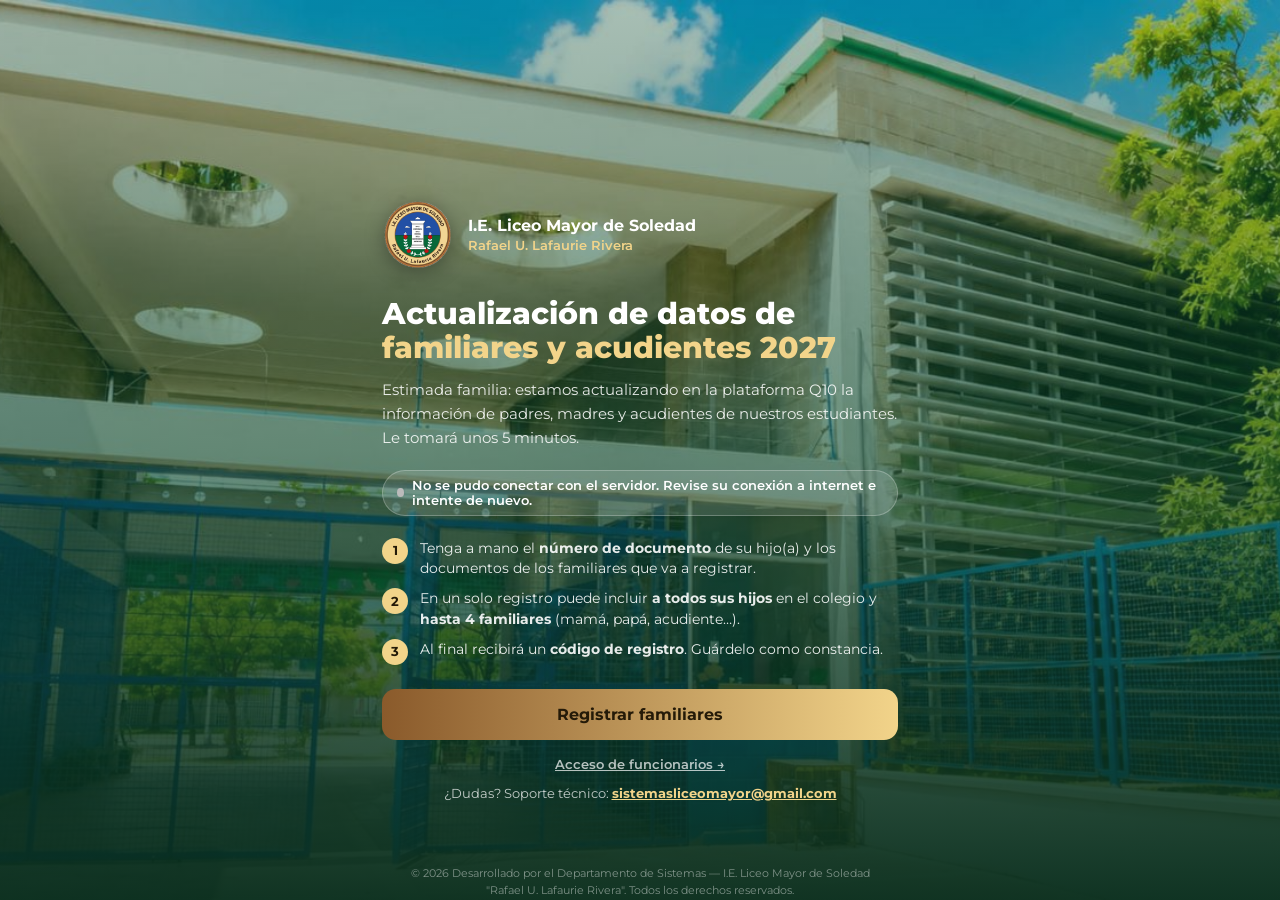
==== index.html @ 36f61656 "Versión 1 del aplicativo de familiares Q10 2027." ====
<!DOCTYPE html>
<html lang="es">
<head>
<meta charset="UTF-8">
<meta name="viewport" content="width=device-width, initial-scale=1, viewport-fit=cover">
<title>Actualización de datos de familiares 2027 — I.E. Liceo Mayor de Soledad</title>
<link rel="icon" href="assets/escudo.png">
<link rel="preconnect" href="https://fonts.googleapis.com">
<link rel="preconnect" href="https://fonts.gstatic.com" crossorigin>
<link href="https://fonts.googleapis.com/css2?family=Montserrat:wght@400;500;600;700;800&display=swap" rel="stylesheet">
<link rel="stylesheet" href="estilos.css">
<style>
  body{background:var(--verde-900);color:#fff;}
  .hero{
    min-height:100svh;
    display:flex;flex-direction:column;justify-content:flex-end;
    background-image:
      linear-gradient(180deg, rgba(10,74,45,.35) 0%, rgba(10,74,45,.6) 50%, rgba(9,46,29,.97) 100%),
      url("assets/fondo.jpg");
    background-size:cover;background-position:center top;
  }
  .contenido{max-width:560px;width:100%;margin:0 auto;padding:28px 22px 34px;}
  .marca{display:flex;align-items:center;gap:14px;margin-bottom:26px;}
  .marca img{width:72px;height:72px;filter:drop-shadow(0 4px 10px rgba(0,0,0,.35));}
  .marca b{display:block;font-size:16px;}
  .marca span{font-size:12.5px;color:var(--dorado);font-weight:600;}
  h1{font-size:30px;line-height:1.15;font-weight:800;margin:0 0 12px;}
  h1 em{font-style:normal;color:var(--dorado);}
  p.intro{font-size:15px;line-height:1.6;color:rgba(255,255,255,.88);margin:0 0 20px;}
  .estado{
    display:inline-flex;align-items:center;gap:8px;
    background:rgba(255,255,255,.12);border:1px solid rgba(255,255,255,.25);
    border-radius:999px;padding:7px 14px;font-size:12.5px;font-weight:600;margin-bottom:22px;
  }
  .estado i{width:9px;height:9px;border-radius:50%;background:#bbb;}
  .estado.abierto i{background:#57d68d;box-shadow:0 0 0 4px rgba(87,214,141,.25);}
  .estado.cerrado i{background:#e57b7b;}
  .pasos{list-style:none;margin:0 0 24px;padding:0;display:grid;gap:10px;}
  .pasos li{display:flex;gap:12px;align-items:flex-start;font-size:13.5px;line-height:1.5;color:rgba(255,255,255,.9);}
  .pasos b{flex:0 0 26px;height:26px;border-radius:50%;background:var(--dorado);color:#241a08;display:flex;align-items:center;justify-content:center;font-size:13px;}
  .funcionarios{display:block;text-align:center;margin-top:16px;color:rgba(255,255,255,.7);font-size:13px;font-weight:600;}
  .copyright{color:rgba(255,255,255,.45);}
  .soporte-portada{text-align:center;font-size:12.5px;color:rgba(255,255,255,.75);margin:14px 0 0;}
  .soporte-portada a{color:var(--dorado);font-weight:700;}
</style>
</head>
<body>
<div class="hero">
  <div class="contenido">
    <div class="marca">
      <img src="assets/escudo.png" alt="Escudo I.E. Liceo Mayor de Soledad">
      <div><b>I.E. Liceo Mayor de Soledad</b><span>Rafael U. Lafaurie Rivera</span></div>
    </div>

    <h1>Actualización de datos de <em>familiares y acudientes 2027</em></h1>
    <p class="intro">Estimada familia: estamos actualizando en la plataforma Q10 la información de padres, madres y acudientes de nuestros estudiantes. Le tomará unos 5 minutos.</p>

    <div class="estado" id="estado"><i></i><span>Consultando disponibilidad…</span></div>

    <ol class="pasos">
      <li><b>1</b><span>Tenga a mano el <strong>número de documento</strong> de su hijo(a) y los documentos de los familiares que va a registrar.</span></li>
      <li><b>2</b><span>En un solo registro puede incluir <strong>a todos sus hijos</strong> en el colegio y <strong>hasta 4 familiares</strong> (mamá, papá, acudiente…).</span></li>
      <li><b>3</b><span>Al final recibirá un <strong>código de registro</strong>. Guárdelo como constancia.</span></li>
    </ol>

    <a class="cta" id="btnIniciar" href="registro.html">Registrar familiares</a>
    <a class="funcionarios" href="login.html">Acceso de funcionarios →</a>
    <p class="soporte-portada">¿Dudas? Soporte técnico: <a id="correoSoporte" href="mailto:sistemasliceomayor@gmail.com">sistemasliceomayor@gmail.com</a></p>
  </div>
  <p class="copyright">© 2026 Desarrollado por el Departamento de Sistemas — I.E. Liceo Mayor de Soledad "Rafael U. Lafaurie Rivera". Todos los derechos reservados.</p>
</div>

<script src="config.js"></script>
<script>
(async () => {
  const el = document.getElementById("estado");
  const txt = el.querySelector("span");
  try {
    const r = await api("estado");
    if (r.soporte) { const a = document.getElementById("correoSoporte"); a.textContent = r.soporte; a.href = "mailto:" + r.soporte; }
    if (r.abierto) {
      el.className = "estado abierto";
      txt.textContent = r.cierre ? "Registro abierto hasta el " + r.cierre : "Registro abierto";
    } else {
      el.className = "estado cerrado";
      txt.textContent = "El registro no está abierto en este momento";
    }
  } catch (e) {
    el.className = "estado";
    txt.textContent = e.message;
  }
})();
</script>
</body>
</html>
---- estilos.css ----
/* Estilos compartidos — misma línea gráfica del aplicativo de ceremonias 2026 */
:root{
  --verde-900:#0a4a2d; --verde-800:#0D6B3E; --verde-700:#12824c; --verde-100:#e2f0e7;
  --dorado:#F2D48A; --marron:#8A5A2B; --crema:#FBF8F1; --crema-2:#F1EADA;
  --tinta:#1C1C1A; --tinta-suave:#4b4b47; --rojo:#c23b3b; --rojo-100:#fbe9e9;
}
*{box-sizing:border-box;}
body{
  margin:0;
  font-family:"Montserrat",-apple-system,"Segoe UI",sans-serif;
  background:var(--crema);
  color:var(--tinta);
  padding-top:env(safe-area-inset-top,0px);
  padding-bottom:env(safe-area-inset-bottom,0px);
  -webkit-text-size-adjust:100%;
}
button{font-family:inherit;}
a{color:var(--verde-800);}

/* Encabezado institucional */
.cabecera{
  background:var(--verde-800);
  color:#fff;
  padding:16px 20px;
  display:flex;
  align-items:center;
  gap:14px;
}
.cabecera img{width:54px;height:54px;flex:0 0 auto;}
.cabecera .t{font-size:12.5px;font-weight:600;line-height:1.35;}
.cabecera .t b{display:block;font-size:15.5px;}

/* Botones */
.cta{
  display:inline-flex;align-items:center;justify-content:center;gap:8px;
  width:100%;
  padding:16px 22px;
  border-radius:14px;
  background:linear-gradient(90deg, var(--marron), var(--dorado));
  color:#241a08;
  font-weight:700;
  font-size:16px;
  border:none;
  cursor:pointer;
  text-decoration:none;
}
.cta:disabled{opacity:.6;cursor:not-allowed;}
.cta:focus-visible,.btn-sec:focus-visible{outline:3px solid var(--verde-700);outline-offset:2px;}
.btn-sec{
  display:inline-flex;align-items:center;justify-content:center;gap:6px;
  padding:12px 18px;
  border-radius:12px;
  background:#fff;
  border:1.5px solid var(--crema-2);
  color:var(--tinta);
  font-weight:600;
  font-size:14px;
  cursor:pointer;
}
.btn-sec.verde{border-color:var(--verde-700);color:var(--verde-800);}
.btn-sec.peligro{border-color:#e3b9b9;color:#7a2323;}
.btn-sec:disabled{opacity:.55;cursor:not-allowed;}

/* Campos */
label{display:block;font-size:13.5px;font-weight:600;margin:14px 0 6px;}
label .req{color:var(--rojo);}
input[type=text],input[type=tel],input[type=email],input[type=date],input[type=password],input[type=search],select,textarea{
  width:100%;
  padding:13px 14px;
  border-radius:10px;
  border:1.5px solid var(--crema-2);
  background:#fff;
  font-family:inherit;
  font-size:16px;           /* 16px evita el zoom automático en iPhone */
  color:var(--tinta);
}
input:focus,select:focus,textarea:focus{outline:2px solid var(--verde-700);border-color:var(--verde-700);}
input.invalido,select.invalido{border-color:var(--rojo);background:#fffafa;}
.hint{font-size:12px;color:var(--tinta-suave);margin-top:5px;line-height:1.45;}
.err-campo{font-size:12px;color:#a02828;font-weight:600;margin-top:5px;}
.err-campo:empty{display:none;}

.alerta{
  border-radius:10px;padding:12px 14px;font-size:13.5px;line-height:1.5;margin:14px 0;
  background:var(--rojo-100);color:#7a2323;
}
.alerta.info{background:var(--verde-100);color:var(--verde-900);}
.alerta.aviso{background:#fdf3dc;color:#6b4a14;}
.alerta:empty{display:none;}

.copyright{
  color:var(--tinta-suave);
  font-size:11px;line-height:1.6;text-align:center;
  max-width:520px;margin:30px auto 0;padding:0 16px;
}
.oculto{display:none !important;}
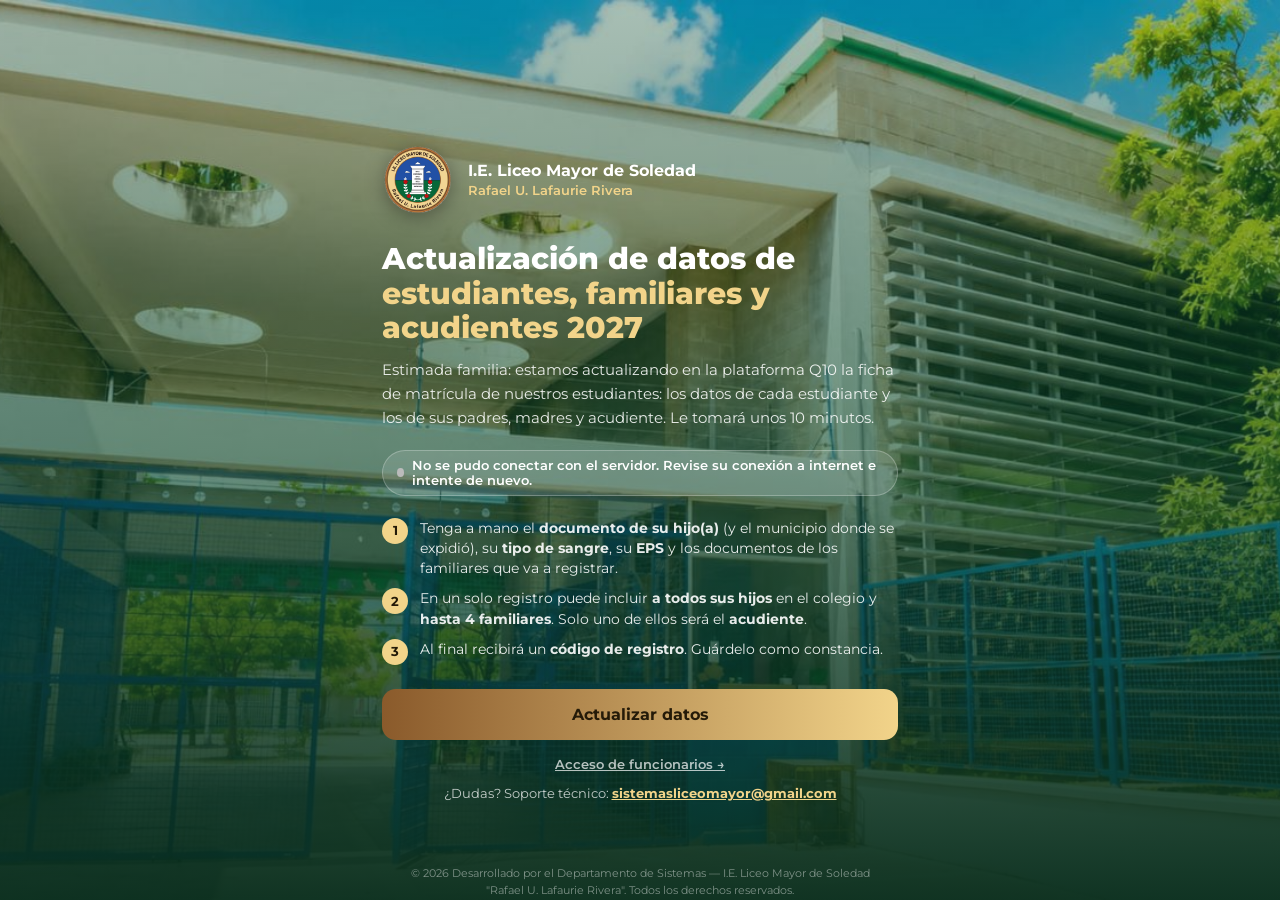
==== commit 2e1c2c9e: "Add files via upload" ====
--- a/index.html
+++ b/index.html
@@ -52,18 +52,18 @@
       <div><b>I.E. Liceo Mayor de Soledad</b><span>Rafael U. Lafaurie Rivera</span></div>
     </div>
 
-    <h1>Actualización de datos de <em>familiares y acudientes 2027</em></h1>
-    <p class="intro">Estimada familia: estamos actualizando en la plataforma Q10 la información de padres, madres y acudientes de nuestros estudiantes. Le tomará unos 5 minutos.</p>
+    <h1>Actualización de datos de <em>estudiantes, familiares y acudientes 2027</em></h1>
+    <p class="intro">Estimada familia: estamos actualizando en la plataforma Q10 la ficha de matrícula de nuestros estudiantes: los datos de cada estudiante y los de sus padres, madres y acudiente. Le tomará unos 10 minutos.</p>
 
     <div class="estado" id="estado"><i></i><span>Consultando disponibilidad…</span></div>
 
     <ol class="pasos">
-      <li><b>1</b><span>Tenga a mano el <strong>número de documento</strong> de su hijo(a) y los documentos de los familiares que va a registrar.</span></li>
-      <li><b>2</b><span>En un solo registro puede incluir <strong>a todos sus hijos</strong> en el colegio y <strong>hasta 4 familiares</strong> (mamá, papá, acudiente…).</span></li>
+      <li><b>1</b><span>Tenga a mano el <strong>documento de su hijo(a)</strong> (y el municipio donde se expidió), su <strong>tipo de sangre</strong>, su <strong>EPS</strong> y los documentos de los familiares que va a registrar.</span></li>
+      <li><b>2</b><span>En un solo registro puede incluir <strong>a todos sus hijos</strong> en el colegio y <strong>hasta 4 familiares</strong>. Solo uno de ellos será el <strong>acudiente</strong>.</span></li>
       <li><b>3</b><span>Al final recibirá un <strong>código de registro</strong>. Guárdelo como constancia.</span></li>
     </ol>
 
-    <a class="cta" id="btnIniciar" href="registro.html">Registrar familiares</a>
+    <a class="cta" id="btnIniciar" href="registro.html">Actualizar datos</a>
     <a class="funcionarios" href="login.html">Acceso de funcionarios →</a>
     <p class="soporte-portada">¿Dudas? Soporte técnico: <a id="correoSoporte" href="mailto:sistemasliceomayor@gmail.com">sistemasliceomayor@gmail.com</a></p>
   </div>
